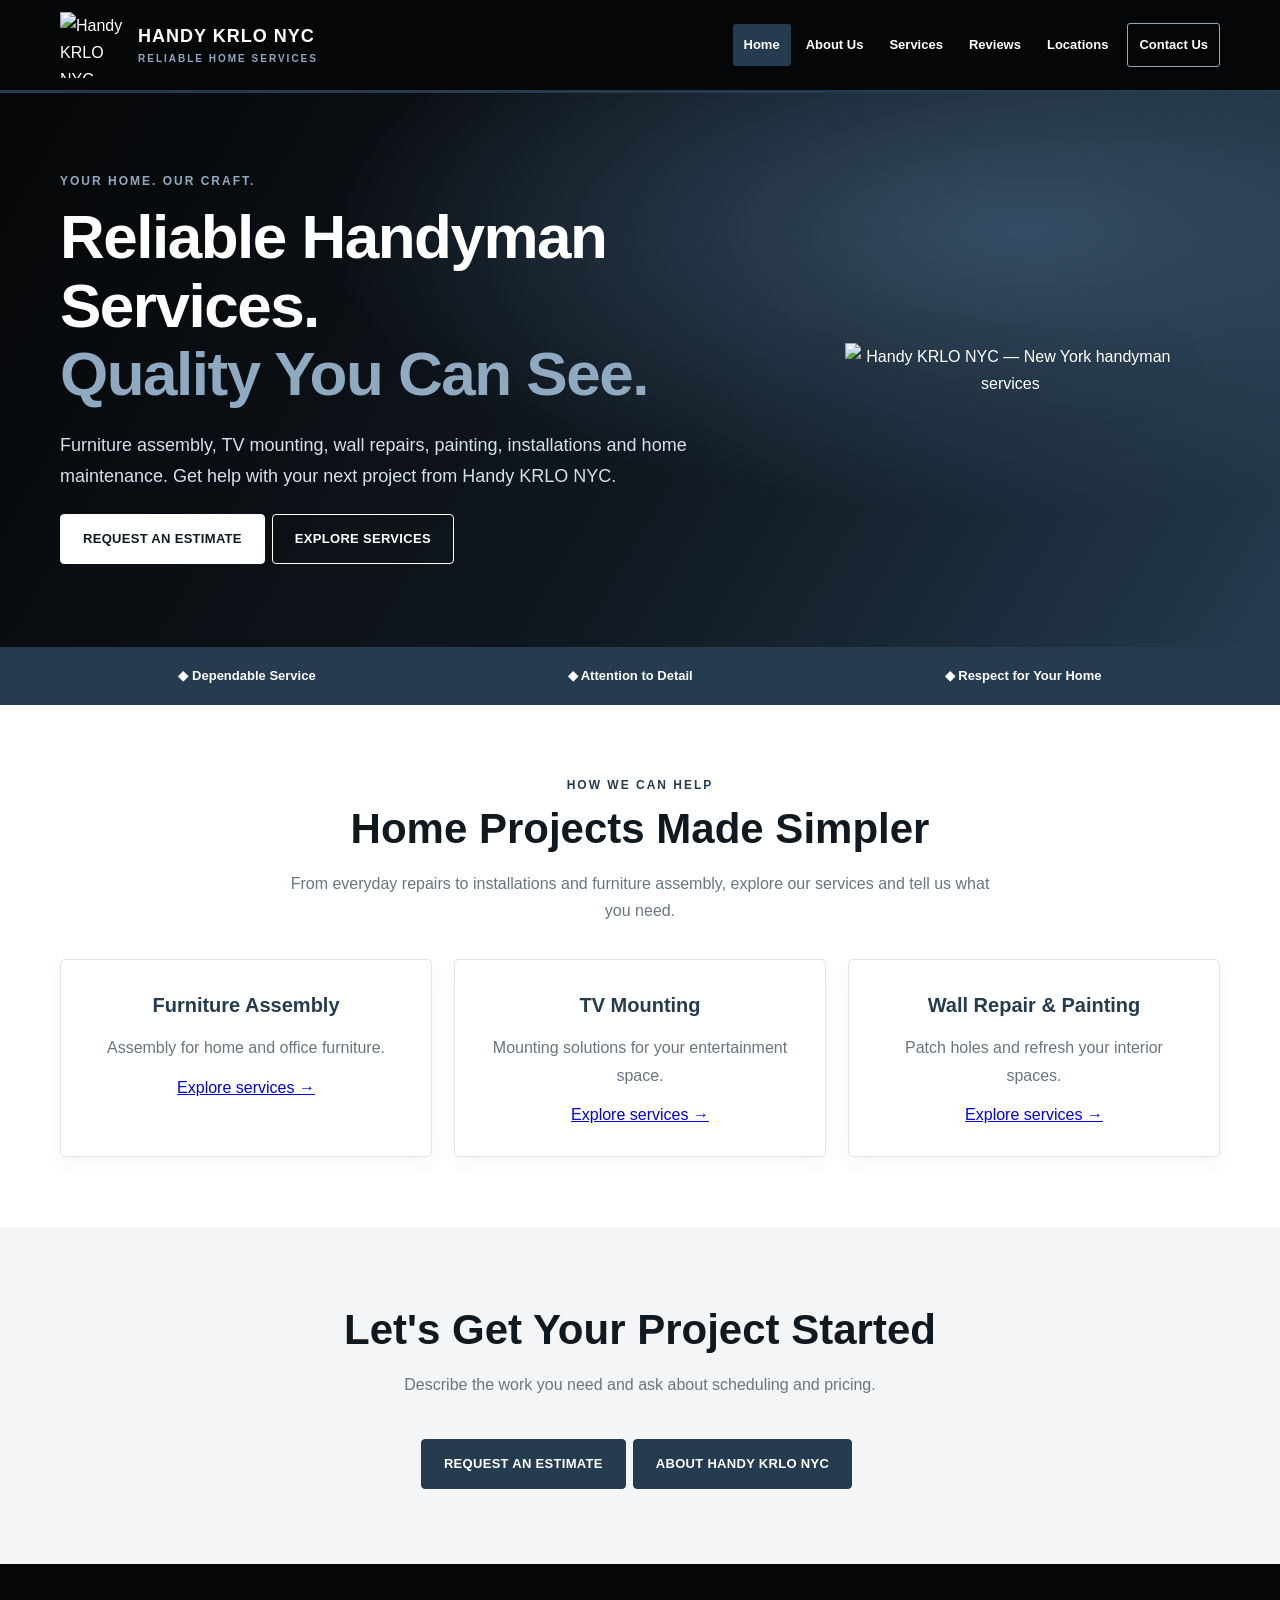
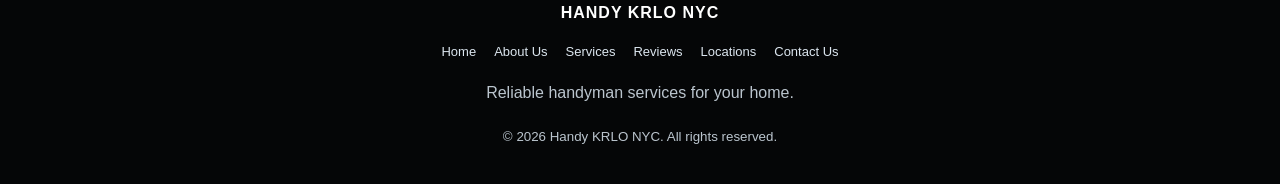
==== index.html @ e15e5a54 "Add Handy KRLO NYC homepage" ====
<!doctype html>
<html lang="en">
<head>
<meta charset="utf-8">
<meta name="viewport" content="width=device-width, initial-scale=1">
<meta name="description" content="Handy KRLO NYC offers handyman services including furniture assembly, TV mounting, wall repairs, painting and home installations.">
<title>Handy KRLO NYC | Reliable Handyman Services</title>
<link rel="stylesheet" href="assets/styles.css">
<script defer src="assets/main.js"></script>
</head>
<body>
<header class="site-header"><div class="wrap header-inner">
<a class="brand" href="index.html"><img class="logo" src="assets/logo.jpg" alt="Handy KRLO NYC logo"><div class="brand-name">HANDY KRLO NYC<span>RELIABLE HOME SERVICES</span></div></a>
<button class="menu-toggle" type="button" aria-expanded="false" aria-controls="main-nav">☰ MENU</button>
<nav class="nav" id="main-nav" aria-label="Main navigation">
<a href="index.html" aria-current="page">Home</a><a href="about-us.html">About Us</a><a href="services.html">Services</a><a href="reviews.html">Reviews</a><a href="locations.html">Locations</a><a class="nav-cta" href="contact-us.html">Contact Us</a>
</nav></div></header>
<main>
<section class="hero"><div class="wrap hero-grid"><div><div class="eyebrow">Your Home. Our Craft.</div><h1>Reliable Handyman Services.<span>Quality You Can See.</span></h1><p>Furniture assembly, TV mounting, wall repairs, painting, installations and home maintenance. Get help with your next project from Handy KRLO NYC.</p><a class="btn" href="contact-us.html">REQUEST AN ESTIMATE</a><a class="btn btn-outline" href="services.html">EXPLORE SERVICES</a></div><div class="hero-logo"><img src="assets/logo.jpg" alt="Handy KRLO NYC — New York handyman services"></div></div></section>
<section class="trust"><div class="wrap trust-inner"><span>◆ Dependable Service</span><span>◆ Attention to Detail</span><span>◆ Respect for Your Home</span></div></section>
<section class="section"><div class="wrap center"><div class="eyebrow">How We Can Help</div><h2 class="title">Home Projects Made Simpler</h2><p class="intro">From everyday repairs to installations and furniture assembly, explore our services and tell us what you need.</p><div class="grid-3">
<article class="card"><h3>Furniture Assembly</h3><p>Assembly for home and office furniture.</p><a href="services.html">Explore services →</a></article>
<article class="card"><h3>TV Mounting</h3><p>Mounting solutions for your entertainment space.</p><a href="services.html">Explore services →</a></article>
<article class="card"><h3>Wall Repair &amp; Painting</h3><p>Patch holes and refresh your interior spaces.</p><a href="services.html">Explore services →</a></article>
</div></div></section>
<section class="section light"><div class="wrap center"><h2 class="title">Let's Get Your Project Started</h2><p class="intro">Describe the work you need and ask about scheduling and pricing.</p><a class="btn btn-blue" href="contact-us.html">REQUEST AN ESTIMATE</a><a class="btn btn-blue" href="about-us.html">ABOUT HANDY KRLO NYC</a></div></section>
</main>
<footer class="footer"><div class="wrap"><strong>HANDY KRLO NYC</strong><div class="footer-links"><a href="index.html">Home</a><a href="about-us.html">About Us</a><a href="services.html">Services</a><a href="reviews.html">Reviews</a><a href="locations.html">Locations</a><a href="contact-us.html">Contact Us</a></div><p>Reliable handyman services for your home.</p><small>© <span class="current-year">2026</span> Handy KRLO NYC. All rights reserved.</small></div></footer>
</body></html>
---- assets/styles.css ----
:root{--navy:#243B50;--deep:#101820;--blue:#8FA9C0;--black:#050607;--white:#fff;--gray:#F3F5F7;--text:#26313C;--muted:#687581;--line:#E0E5E9}
*{box-sizing:border-box}
html{scroll-behavior:smooth}
body{margin:0;font-family:Arial,Helvetica,sans-serif;color:var(--text);line-height:1.7;background:#fff}
img{max-width:100%;height:auto}
a{transition:color .2s,background .2s,border-color .2s}
.wrap{width:min(1160px,92%);margin:auto}
.site-header{background:var(--black);color:#fff;border-bottom:3px solid var(--navy)}
.header-inner{display:flex;align-items:center;justify-content:space-between;gap:22px;padding:12px 0}
.brand{display:flex;align-items:center;gap:12px;color:#fff;text-decoration:none;flex-shrink:0}
.logo{width:66px;height:66px;object-fit:contain}
.brand-name{font-size:18px;font-weight:900;letter-spacing:1px;line-height:1.3}
.brand-name span{display:block;color:var(--blue);font-size:10px;letter-spacing:2px;margin-top:4px}
.nav{display:flex;flex-direction:row;flex-wrap:wrap;align-items:center;justify-content:flex-end;gap:4px}
.nav a{display:inline-block;color:#fff;text-decoration:none;padding:10px 11px;font-size:13px;font-weight:700;border-radius:3px;white-space:nowrap}
.nav a:hover,.nav a[aria-current=page]{background:var(--navy);color:#fff}
.nav a.nav-cta{border:1px solid var(--blue);margin-left:4px}
.nav a.nav-cta:hover{background:var(--blue);color:var(--black)}
.menu-toggle{display:none;color:#fff;background:transparent;border:1px solid #617588;border-radius:4px;padding:9px 12px;font-weight:700;cursor:pointer}
.hero{background:radial-gradient(ellipse at 80% 25%,#344D64 0%,transparent 48%),linear-gradient(120deg,#050607,#101820 55%,#243B50);color:#fff;padding:78px 0}
.hero-grid{display:grid;grid-template-columns:1.25fr .75fr;align-items:center;gap:42px}
.hero h1{font-size:clamp(38px,5vw,62px);line-height:1.1;letter-spacing:-1.5px;color:#fff;margin:12px 0 22px}
.hero h1 span{display:block;color:var(--blue)}
.hero p{color:#D7E0E8;font-size:18px;max-width:650px}
.hero-logo{text-align:center}
.hero-logo img{width:100%;max-width:330px;filter:drop-shadow(0 12px 28px #0005)}
.eyebrow{color:var(--navy);text-transform:uppercase;letter-spacing:2px;font-size:12px;font-weight:800}
.hero .eyebrow{color:var(--blue)}
.section{padding:70px 0}
.light{background:var(--gray)}
.dark{background:var(--deep);color:#fff}
.dark h1,.dark h2,.dark h3{color:#fff}
.title{font-size:clamp(30px,4vw,42px);line-height:1.2;color:var(--deep);margin:8px 0 16px}
.center{text-align:center}
.intro{max-width:720px;margin:0 auto 35px;color:var(--muted)}
.dark .intro{color:#D0DAE2}
.btn{display:inline-block;padding:13px 22px;margin:5px 7px 5px 0;background:#fff;border:1px solid #fff;border-radius:4px;color:var(--deep)!important;text-decoration:none;font-size:13px;font-weight:800;letter-spacing:.3px}
.btn:hover{background:var(--blue);border-color:var(--blue)}
.btn-blue{background:var(--navy);border-color:var(--navy);color:#fff!important}
.btn-blue:hover{background:var(--deep);border-color:var(--deep)}
.btn-outline{background:transparent;color:#fff!important}
.grid-3{display:grid;grid-template-columns:repeat(3,minmax(0,1fr));gap:22px}
.card{padding:28px;background:#fff;border:1px solid var(--line);border-radius:5px;box-shadow:0 6px 20px #1018200b}
.card h3{color:var(--navy);margin:0 0 12px;font-size:20px}
.card p{color:var(--muted);margin:0 0 12px}
.card:hover{border-color:var(--blue)}
.two-col{display:grid;grid-template-columns:repeat(2,minmax(0,1fr));align-items:start;gap:35px}
.panel{padding:32px;border-radius:5px;background:var(--navy);color:#fff}
.panel h2,.panel h3{color:#fff}
.panel p{color:#e0e7ed}
.list{padding-left:22px}
.list li{margin:8px 0}
.trust{background:var(--navy);color:#fff;padding:18px 0}
.trust-inner{display:flex;justify-content:space-around;gap:15px;flex-wrap:wrap;text-align:center;font-size:13px;font-weight:700}
.location{background:var(--gray);border-left:3px solid var(--navy);padding:20px;font-weight:700}
.location small{display:block;color:var(--muted);font-weight:400;margin-top:5px}
.review{padding:30px;background:#172633;border:1px solid #3C5062;border-radius:5px;color:#fff}
.review p{color:#e0e7ed}
.contact-grid{display:grid;grid-template-columns:.85fr 1.15fr;gap:30px}
.form-box{background:#fff;padding:30px;border:1px solid var(--line);border-radius:5px}
.form-box label{display:block;font-size:13px;font-weight:700;margin:12px 0 5px}
.form-box input,.form-box select,.form-box textarea{display:block;width:100%;padding:12px;border:1px solid #ccd4db;border-radius:4px;font:inherit;background:#fff;color:#111}
.form-box textarea{min-height:120px;resize:vertical}
.form-note{font-size:12px;color:var(--muted)}
.footer{background:var(--black);color:#bbc5ce;text-align:center;padding:35px 0}
.footer strong{color:#fff;letter-spacing:1px}
.footer a{color:#dce6ef;text-decoration:none}
.footer-links{display:flex;justify-content:center;flex-wrap:wrap;gap:18px;margin:15px 0;font-size:13px}
@media(max-width:1000px){.header-inner{flex-wrap:wrap}.nav{justify-content:center}.nav a{padding:9px;font-size:12px}.hero-grid{grid-template-columns:1fr}.hero-logo{order:-1}.hero-logo img{max-width:210px}}
@media(max-width:650px){.header-inner{gap:10px}.brand-name{font-size:16px}.logo{width:54px;height:54px}.menu-toggle{display:block;margin-left:auto}.nav{display:none;flex-direction:column;align-items:stretch;width:100%;gap:0;padding:8px 0}.nav.open{display:flex}.nav a{font-size:14px;padding:10px 12px}.nav a.nav-cta{margin:5px 0;text-align:center}.grid-3,.two-col,.contact-grid{grid-template-columns:1fr}.section{padding:48px 0}.hero{padding:50px 0}.hero h1{font-size:40px}.hero p{font-size:16px}.panel,.form-box{padding:24px}}
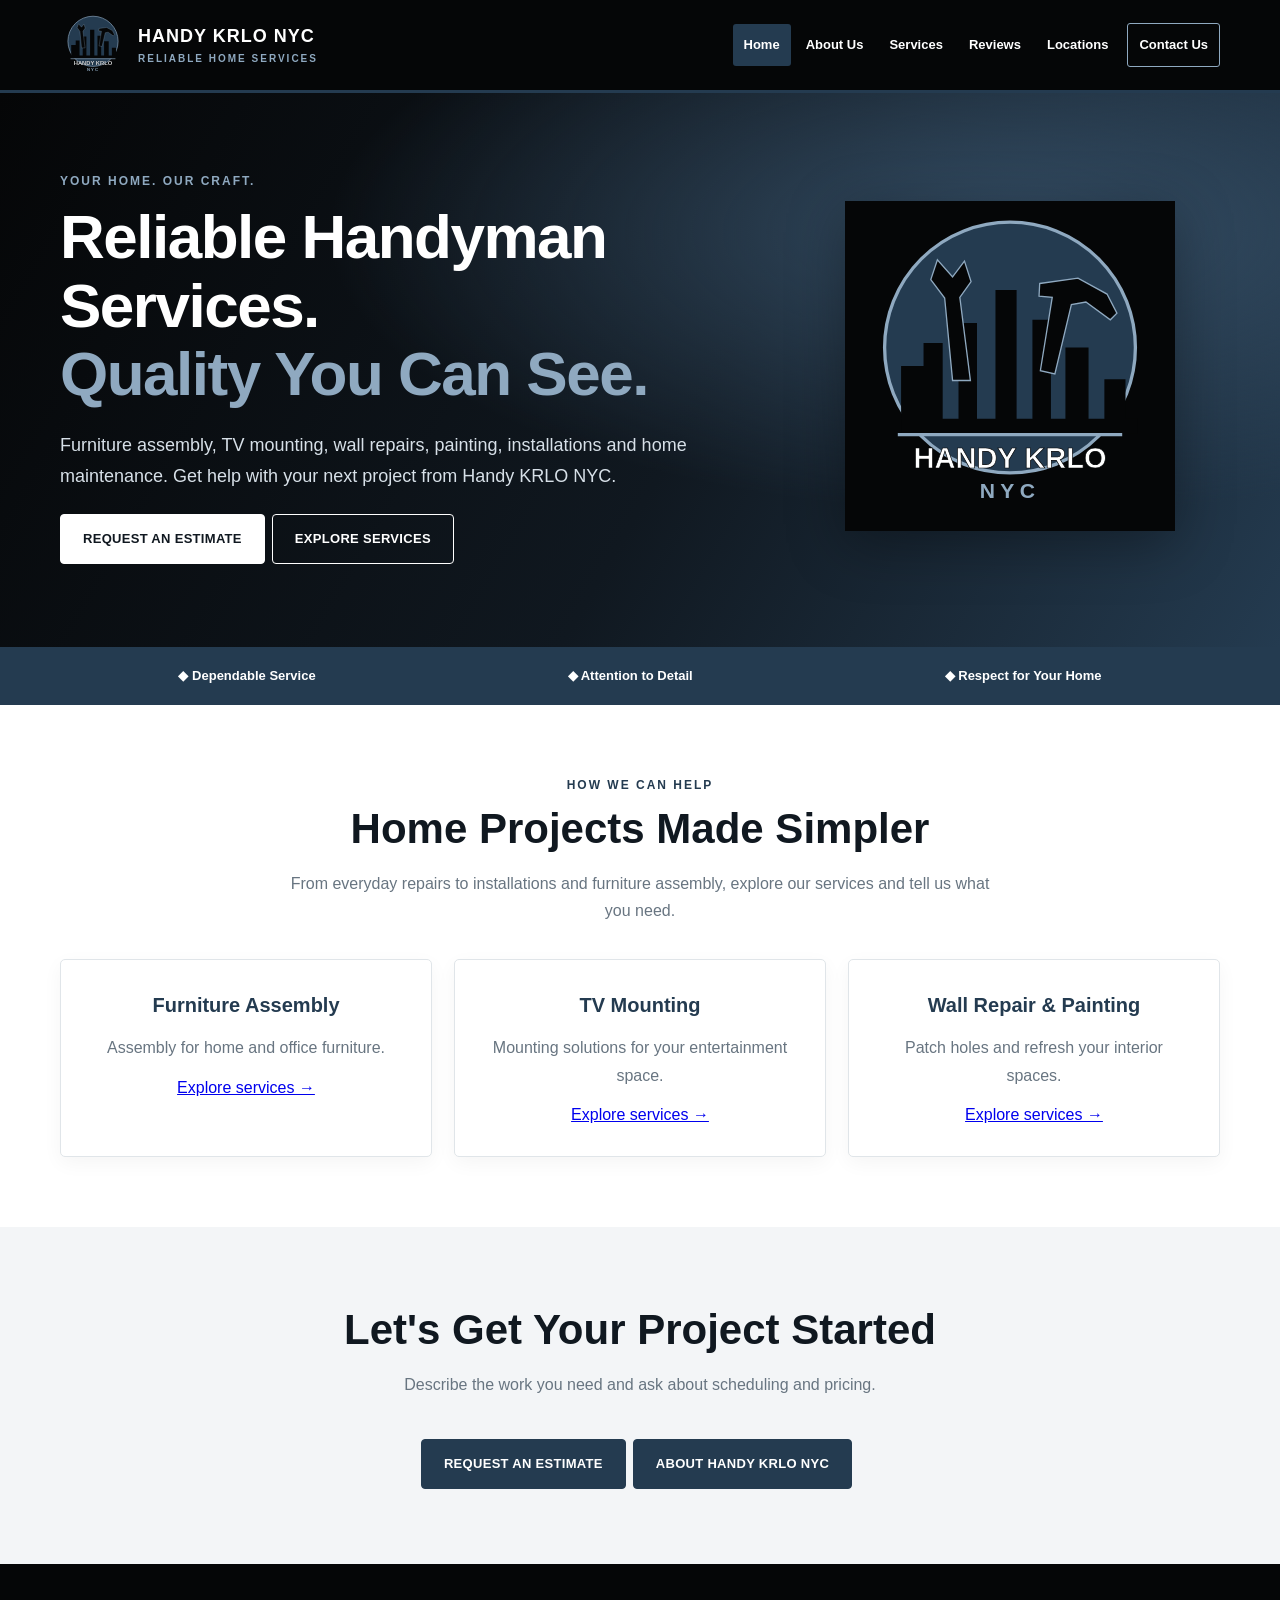
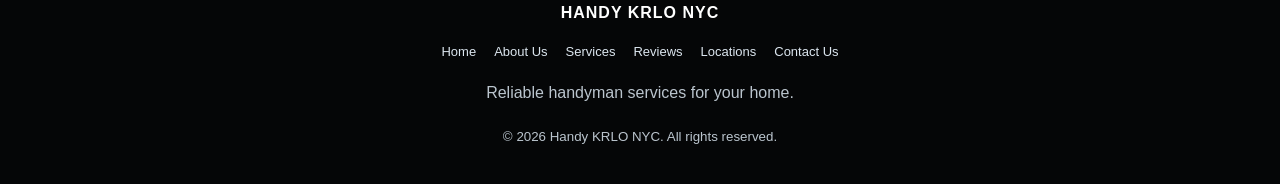
==== commit 77df72f9: "Use Handy KRLO NYC logo SVG" ====
--- a/index.html
+++ b/index.html
@@ -10,13 +10,13 @@
 </head>
 <body>
 <header class="site-header"><div class="wrap header-inner">
-<a class="brand" href="index.html"><img class="logo" src="assets/logo.jpg" alt="Handy KRLO NYC logo"><div class="brand-name">HANDY KRLO NYC<span>RELIABLE HOME SERVICES</span></div></a>
+<a class="brand" href="index.html"><img class="logo" src="assets/logo.svg" alt="Handy KRLO NYC logo"><div class="brand-name">HANDY KRLO NYC<span>RELIABLE HOME SERVICES</span></div></a>
 <button class="menu-toggle" type="button" aria-expanded="false" aria-controls="main-nav">☰ MENU</button>
 <nav class="nav" id="main-nav" aria-label="Main navigation">
 <a href="index.html" aria-current="page">Home</a><a href="about-us.html">About Us</a><a href="services.html">Services</a><a href="reviews.html">Reviews</a><a href="locations.html">Locations</a><a class="nav-cta" href="contact-us.html">Contact Us</a>
 </nav></div></header>
 <main>
-<section class="hero"><div class="wrap hero-grid"><div><div class="eyebrow">Your Home. Our Craft.</div><h1>Reliable Handyman Services.<span>Quality You Can See.</span></h1><p>Furniture assembly, TV mounting, wall repairs, painting, installations and home maintenance. Get help with your next project from Handy KRLO NYC.</p><a class="btn" href="contact-us.html">REQUEST AN ESTIMATE</a><a class="btn btn-outline" href="services.html">EXPLORE SERVICES</a></div><div class="hero-logo"><img src="assets/logo.jpg" alt="Handy KRLO NYC — New York handyman services"></div></div></section>
+<section class="hero"><div class="wrap hero-grid"><div><div class="eyebrow">Your Home. Our Craft.</div><h1>Reliable Handyman Services.<span>Quality You Can See.</span></h1><p>Furniture assembly, TV mounting, wall repairs, painting, installations and home maintenance. Get help with your next project from Handy KRLO NYC.</p><a class="btn" href="contact-us.html">REQUEST AN ESTIMATE</a><a class="btn btn-outline" href="services.html">EXPLORE SERVICES</a></div><div class="hero-logo"><img src="assets/logo.svg" alt="Handy KRLO NYC — New York handyman services"></div></div></section>
 <section class="trust"><div class="wrap trust-inner"><span>◆ Dependable Service</span><span>◆ Attention to Detail</span><span>◆ Respect for Your Home</span></div></section>
 <section class="section"><div class="wrap center"><div class="eyebrow">How We Can Help</div><h2 class="title">Home Projects Made Simpler</h2><p class="intro">From everyday repairs to installations and furniture assembly, explore our services and tell us what you need.</p><div class="grid-3">
 <article class="card"><h3>Furniture Assembly</h3><p>Assembly for home and office furniture.</p><a href="services.html">Explore services →</a></article>
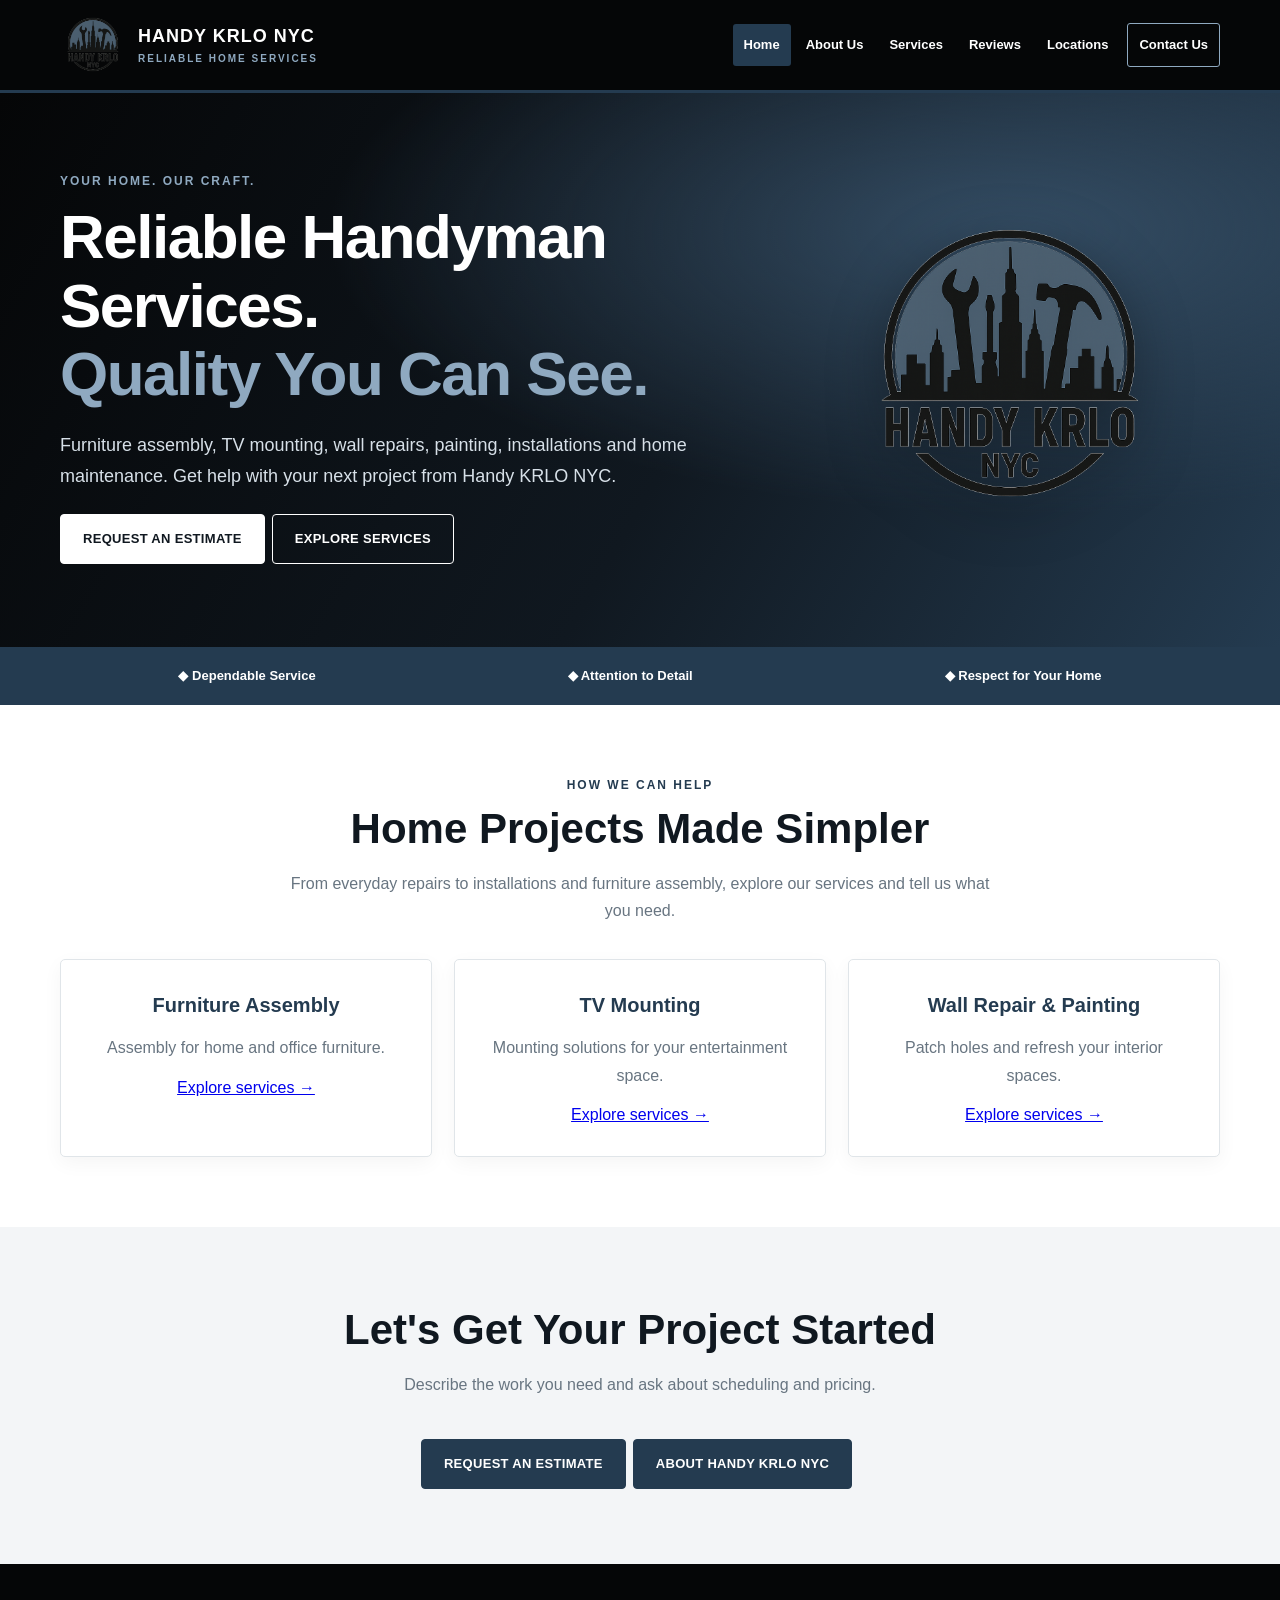
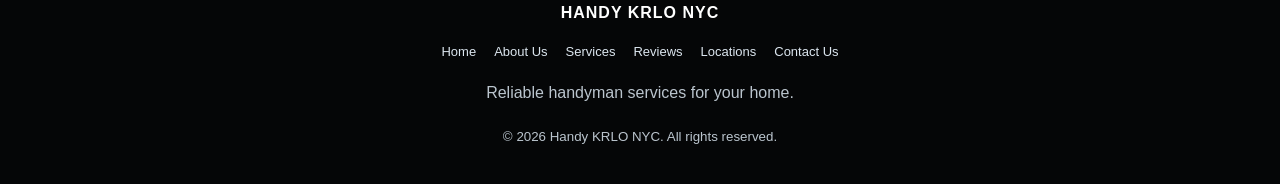
==== commit 8407a89c: "Update index.html" ====
--- a/index.html
+++ b/index.html
@@ -10,13 +10,13 @@
 </head>
 <body>
 <header class="site-header"><div class="wrap header-inner">
-<a class="brand" href="index.html"><img class="logo" src="assets/logo.svg" alt="Handy KRLO NYC logo"><div class="brand-name">HANDY KRLO NYC<span>RELIABLE HOME SERVICES</span></div></a>
+<a class="brand" href="index.html"><img class="logo" src="Handy_KRLO_Main_Logo.png" alt="Handy KRLO NYC logo"><div class="brand-name">HANDY KRLO NYC<span>RELIABLE HOME SERVICES</span></div></a>
 <button class="menu-toggle" type="button" aria-expanded="false" aria-controls="main-nav">☰ MENU</button>
 <nav class="nav" id="main-nav" aria-label="Main navigation">
 <a href="index.html" aria-current="page">Home</a><a href="about-us.html">About Us</a><a href="services.html">Services</a><a href="reviews.html">Reviews</a><a href="locations.html">Locations</a><a class="nav-cta" href="contact-us.html">Contact Us</a>
 </nav></div></header>
 <main>
-<section class="hero"><div class="wrap hero-grid"><div><div class="eyebrow">Your Home. Our Craft.</div><h1>Reliable Handyman Services.<span>Quality You Can See.</span></h1><p>Furniture assembly, TV mounting, wall repairs, painting, installations and home maintenance. Get help with your next project from Handy KRLO NYC.</p><a class="btn" href="contact-us.html">REQUEST AN ESTIMATE</a><a class="btn btn-outline" href="services.html">EXPLORE SERVICES</a></div><div class="hero-logo"><img src="assets/logo.svg" alt="Handy KRLO NYC — New York handyman services"></div></div></section>
+<section class="hero"><div class="wrap hero-grid"><div><div class="eyebrow">Your Home. Our Craft.</div><h1>Reliable Handyman Services.<span>Quality You Can See.</span></h1><p>Furniture assembly, TV mounting, wall repairs, painting, installations and home maintenance. Get help with your next project from Handy KRLO NYC.</p><a class="btn" href="contact-us.html">REQUEST AN ESTIMATE</a><a class="btn btn-outline" href="services.html">EXPLORE SERVICES</a></div><div class="hero-logo"><img src="Handy_KRLO_Main_Logo.png" alt="Handy KRLO NYC — New York handyman services"></div></div></section>
 <section class="trust"><div class="wrap trust-inner"><span>◆ Dependable Service</span><span>◆ Attention to Detail</span><span>◆ Respect for Your Home</span></div></section>
 <section class="section"><div class="wrap center"><div class="eyebrow">How We Can Help</div><h2 class="title">Home Projects Made Simpler</h2><p class="intro">From everyday repairs to installations and furniture assembly, explore our services and tell us what you need.</p><div class="grid-3">
 <article class="card"><h3>Furniture Assembly</h3><p>Assembly for home and office furniture.</p><a href="services.html">Explore services →</a></article>
@@ -26,4 +26,4 @@
 <section class="section light"><div class="wrap center"><h2 class="title">Let's Get Your Project Started</h2><p class="intro">Describe the work you need and ask about scheduling and pricing.</p><a class="btn btn-blue" href="contact-us.html">REQUEST AN ESTIMATE</a><a class="btn btn-blue" href="about-us.html">ABOUT HANDY KRLO NYC</a></div></section>
 </main>
 <footer class="footer"><div class="wrap"><strong>HANDY KRLO NYC</strong><div class="footer-links"><a href="index.html">Home</a><a href="about-us.html">About Us</a><a href="services.html">Services</a><a href="reviews.html">Reviews</a><a href="locations.html">Locations</a><a href="contact-us.html">Contact Us</a></div><p>Reliable handyman services for your home.</p><small>© <span class="current-year">2026</span> Handy KRLO NYC. All rights reserved.</small></div></footer>
-</body></html>+</body></html>
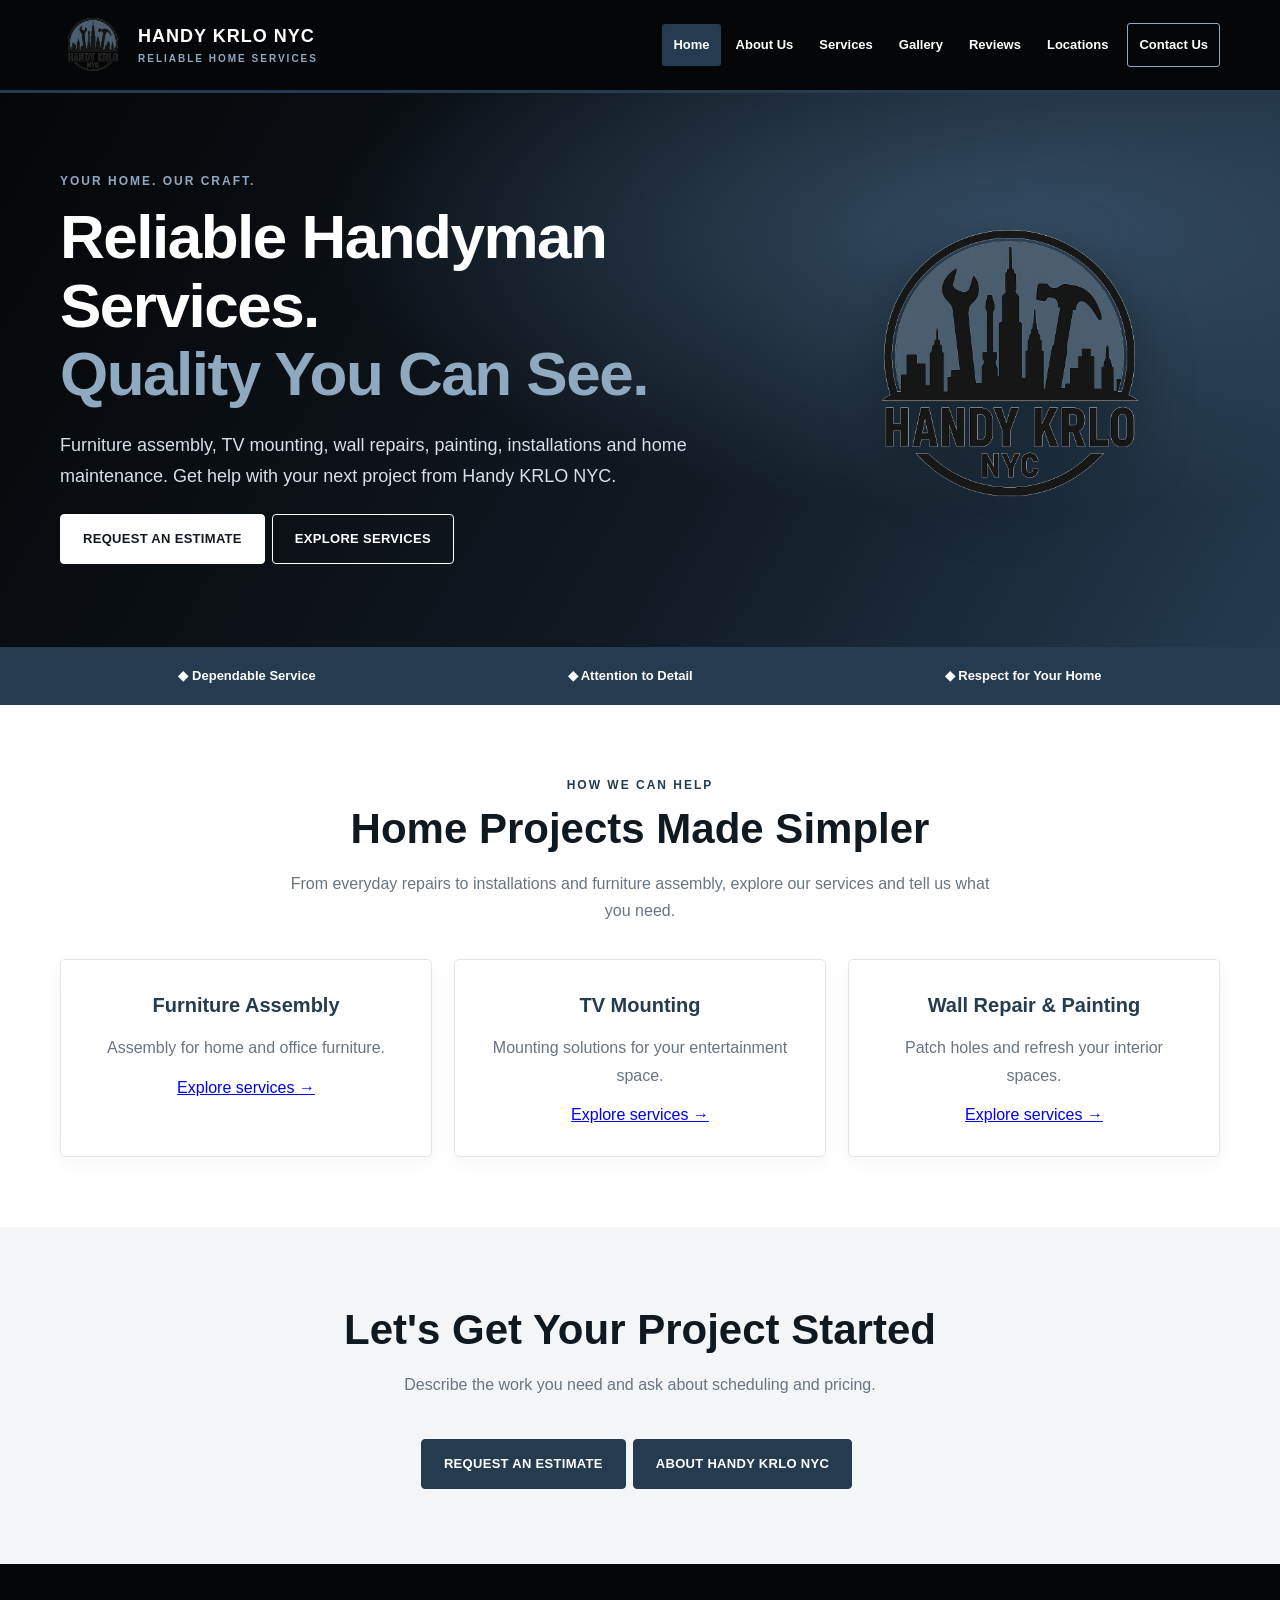
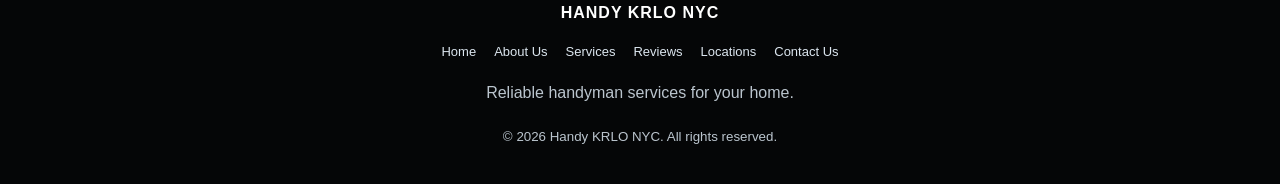
==== commit 6322a917: "Add Gallery to horizontal navigation" ====
--- a/index.html
+++ b/index.html
@@ -13,7 +13,7 @@
 <a class="brand" href="index.html"><img class="logo" src="Handy_KRLO_Main_Logo.png" alt="Handy KRLO NYC logo"><div class="brand-name">HANDY KRLO NYC<span>RELIABLE HOME SERVICES</span></div></a>
 <button class="menu-toggle" type="button" aria-expanded="false" aria-controls="main-nav">☰ MENU</button>
 <nav class="nav" id="main-nav" aria-label="Main navigation">
-<a href="index.html" aria-current="page">Home</a><a href="about-us.html">About Us</a><a href="services.html">Services</a><a href="reviews.html">Reviews</a><a href="locations.html">Locations</a><a class="nav-cta" href="contact-us.html">Contact Us</a>
+<a href="index.html" aria-current="page">Home</a><a href="about-us.html">About Us</a><a href="services.html">Services</a><a href="gallery.html">Gallery</a><a href="reviews.html">Reviews</a><a href="locations.html">Locations</a><a class="nav-cta" href="contact-us.html">Contact Us</a>
 </nav></div></header>
 <main>
 <section class="hero"><div class="wrap hero-grid"><div><div class="eyebrow">Your Home. Our Craft.</div><h1>Reliable Handyman Services.<span>Quality You Can See.</span></h1><p>Furniture assembly, TV mounting, wall repairs, painting, installations and home maintenance. Get help with your next project from Handy KRLO NYC.</p><a class="btn" href="contact-us.html">REQUEST AN ESTIMATE</a><a class="btn btn-outline" href="services.html">EXPLORE SERVICES</a></div><div class="hero-logo"><img src="Handy_KRLO_Main_Logo.png" alt="Handy KRLO NYC — New York handyman services"></div></div></section>
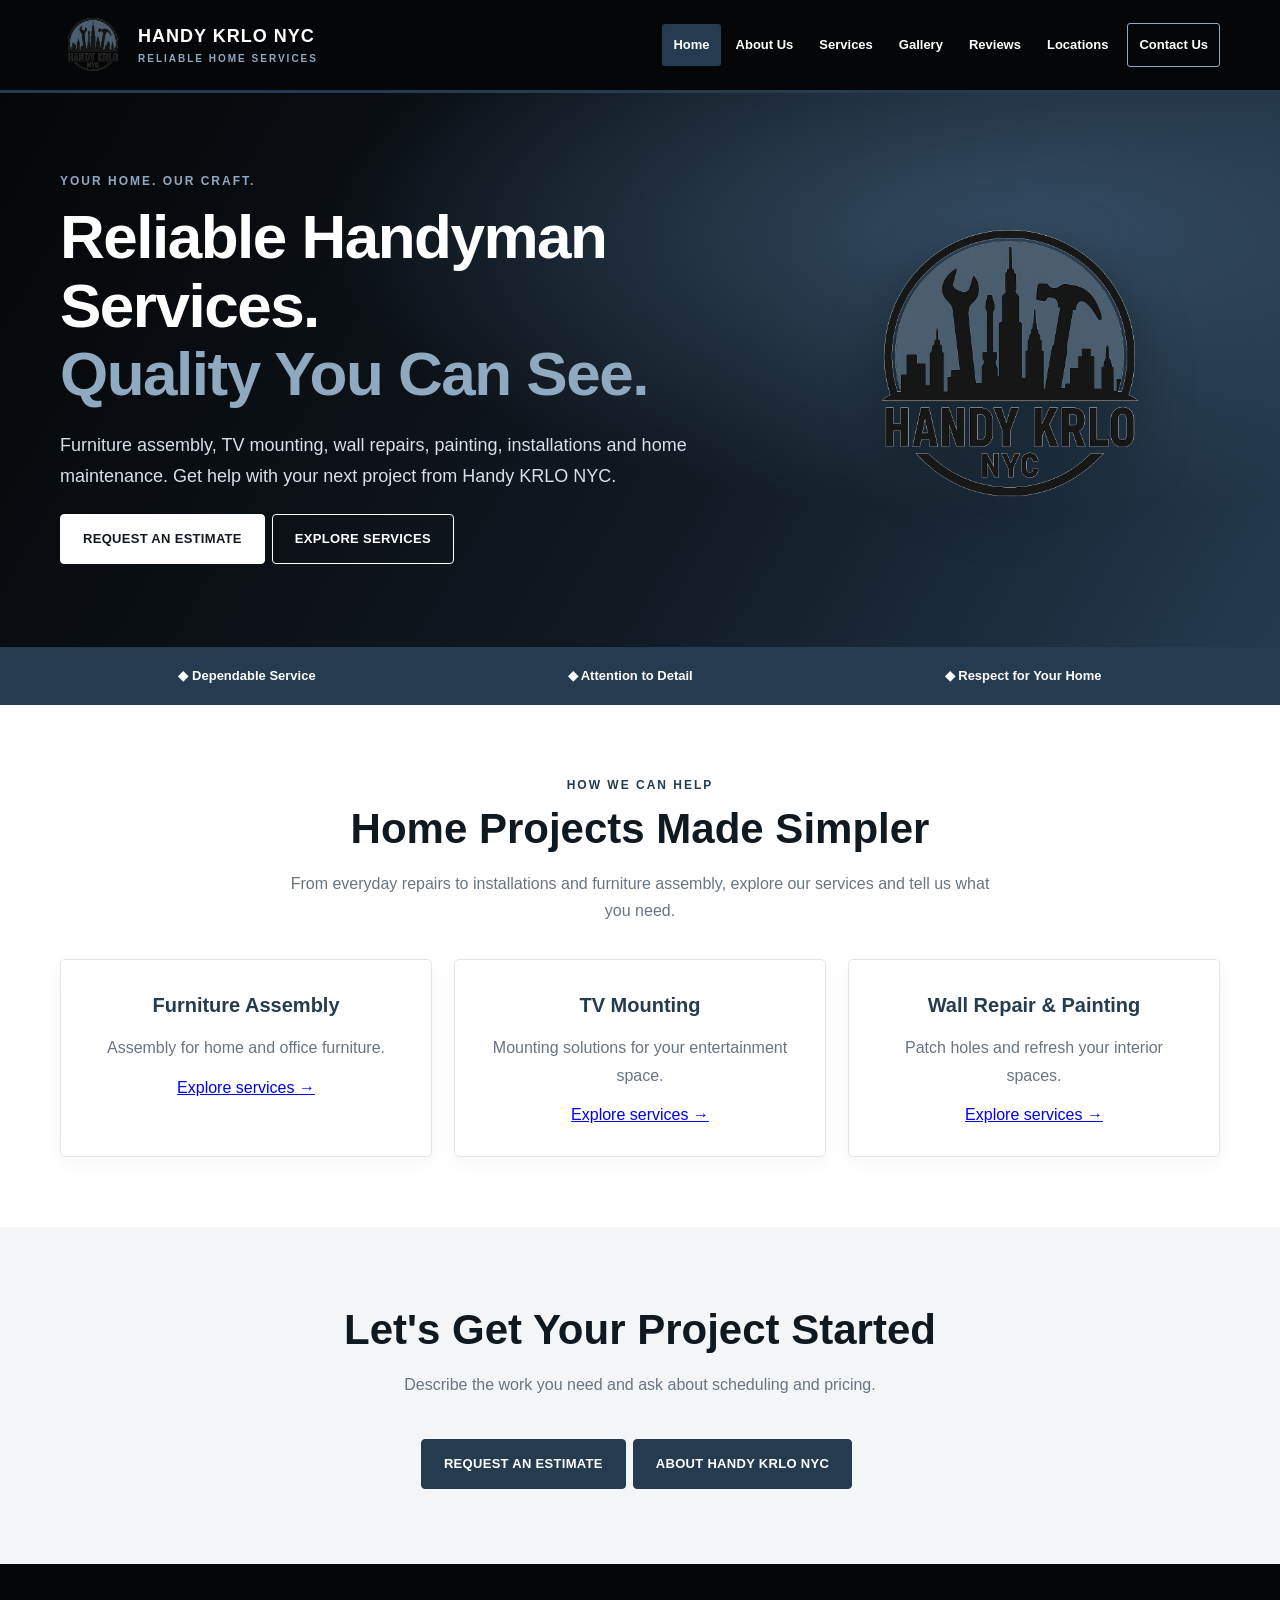
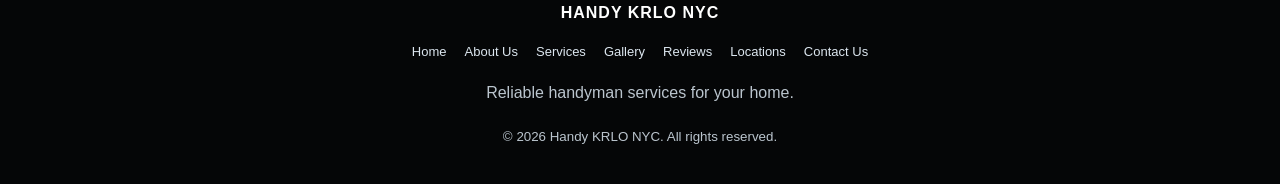
==== commit 99e2c2ef: "Update index.html" ====
--- a/index.html
+++ b/index.html
@@ -25,5 +25,5 @@
 </div></div></section>
 <section class="section light"><div class="wrap center"><h2 class="title">Let's Get Your Project Started</h2><p class="intro">Describe the work you need and ask about scheduling and pricing.</p><a class="btn btn-blue" href="contact-us.html">REQUEST AN ESTIMATE</a><a class="btn btn-blue" href="about-us.html">ABOUT HANDY KRLO NYC</a></div></section>
 </main>
-<footer class="footer"><div class="wrap"><strong>HANDY KRLO NYC</strong><div class="footer-links"><a href="index.html">Home</a><a href="about-us.html">About Us</a><a href="services.html">Services</a><a href="reviews.html">Reviews</a><a href="locations.html">Locations</a><a href="contact-us.html">Contact Us</a></div><p>Reliable handyman services for your home.</p><small>© <span class="current-year">2026</span> Handy KRLO NYC. All rights reserved.</small></div></footer>
+<footer class="footer"><div class="wrap"><strong>HANDY KRLO NYC</strong><div class="footer-links"><a href="index.html">Home</a><a href="about-us.html">About Us</a><a href="services.html">Services</a><a href="gallery.html">Gallery</a><a href="reviews.html">Reviews</a><a href="locations.html">Locations</a><a href="contact-us.html">Contact Us</a></div><p>Reliable handyman services for your home.</p><small>© <span class="current-year">2026</span> Handy KRLO NYC. All rights reserved.</small></div></footer>
 </body></html>
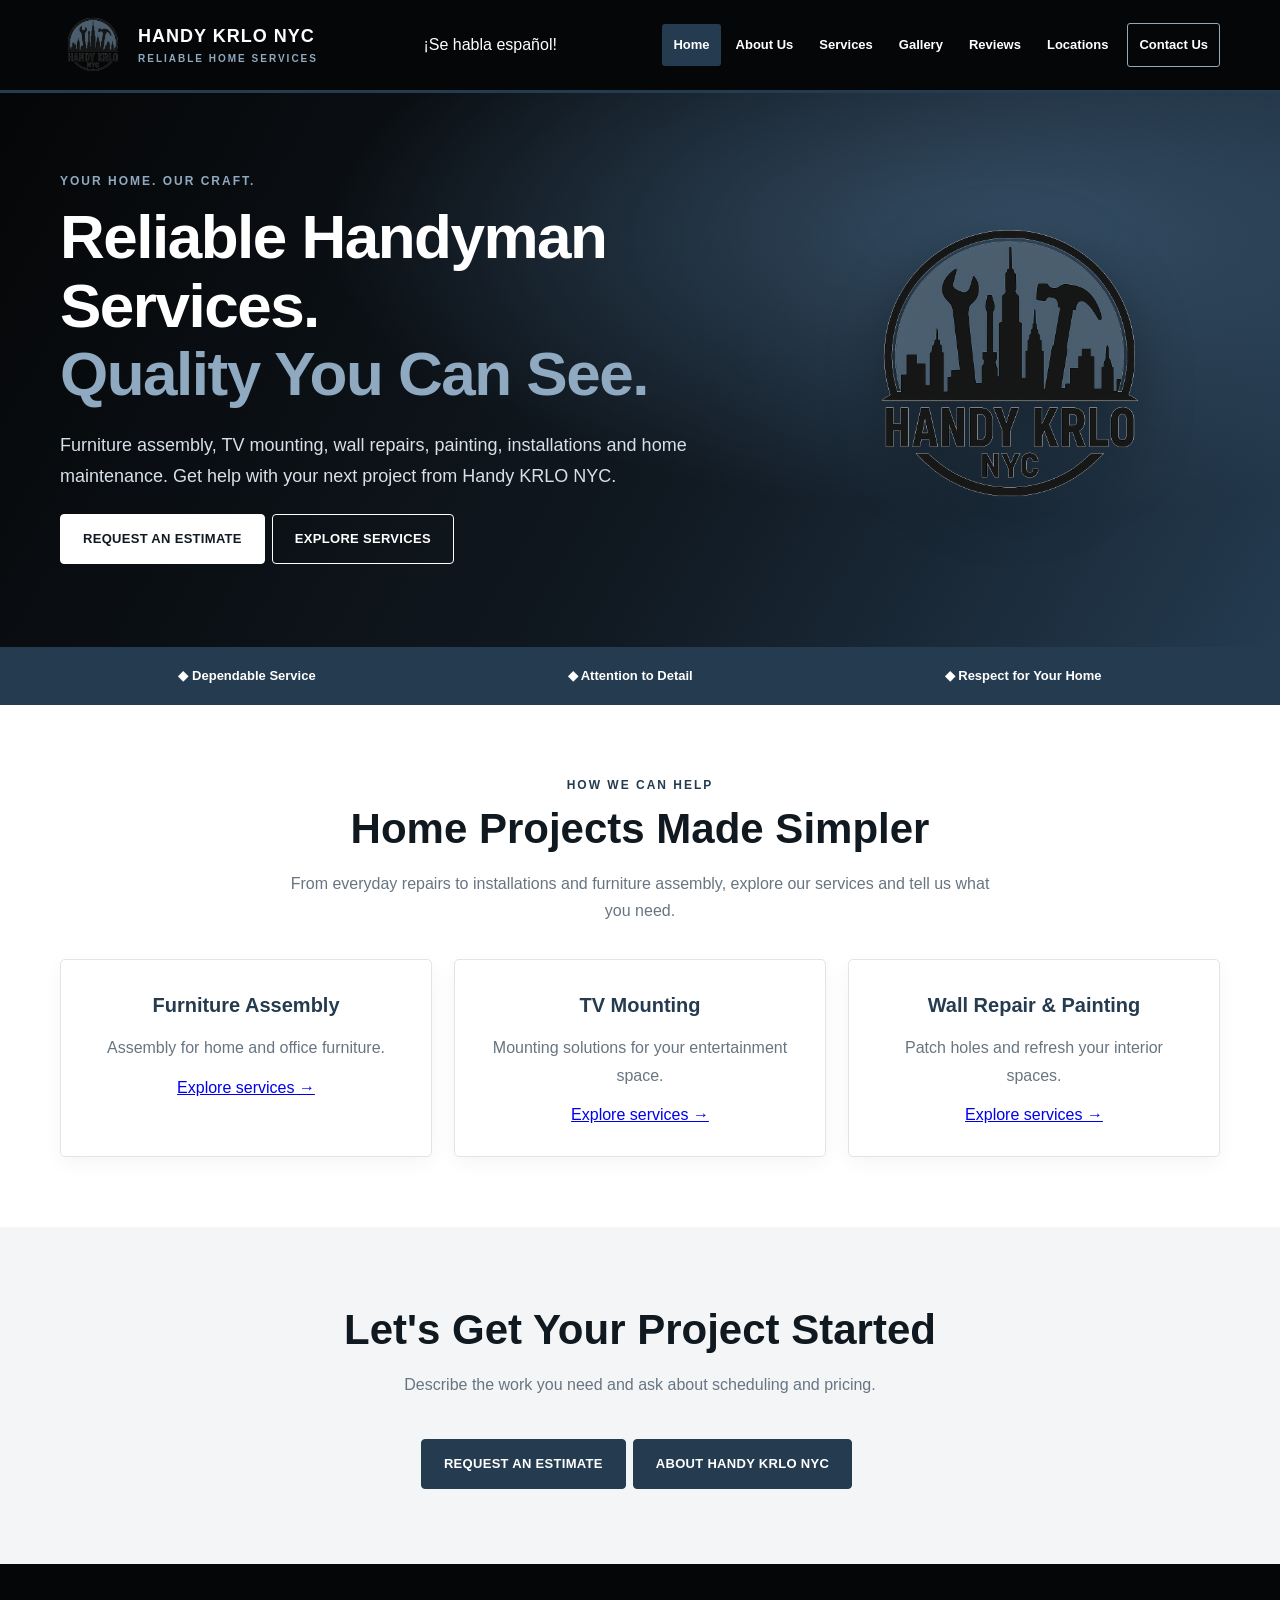
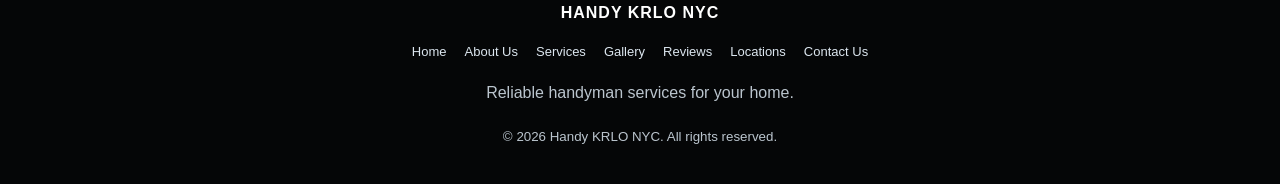
==== commit 01cb0a11: "Add Spanish-speaking service notice to header" ====
--- a/index.html
+++ b/index.html
@@ -10,7 +10,7 @@
 </head>
 <body>
 <header class="site-header"><div class="wrap header-inner">
-<a class="brand" href="index.html"><img class="logo" src="Handy_KRLO_Main_Logo.png" alt="Handy KRLO NYC logo"><div class="brand-name">HANDY KRLO NYC<span>RELIABLE HOME SERVICES</span></div></a>
+<a class="brand" href="index.html"><img class="logo" src="Handy_KRLO_Main_Logo.png" alt="Handy KRLO NYC logo"><div class="brand-name">HANDY KRLO NYC<span>RELIABLE HOME SERVICES</span></div></a><div class="language-note" lang="es">¡Se habla español!</div>
 <button class="menu-toggle" type="button" aria-expanded="false" aria-controls="main-nav">☰ MENU</button>
 <nav class="nav" id="main-nav" aria-label="Main navigation">
 <a href="index.html" aria-current="page">Home</a><a href="about-us.html">About Us</a><a href="services.html">Services</a><a href="gallery.html">Gallery</a><a href="reviews.html">Reviews</a><a href="locations.html">Locations</a><a class="nav-cta" href="contact-us.html">Contact Us</a>
